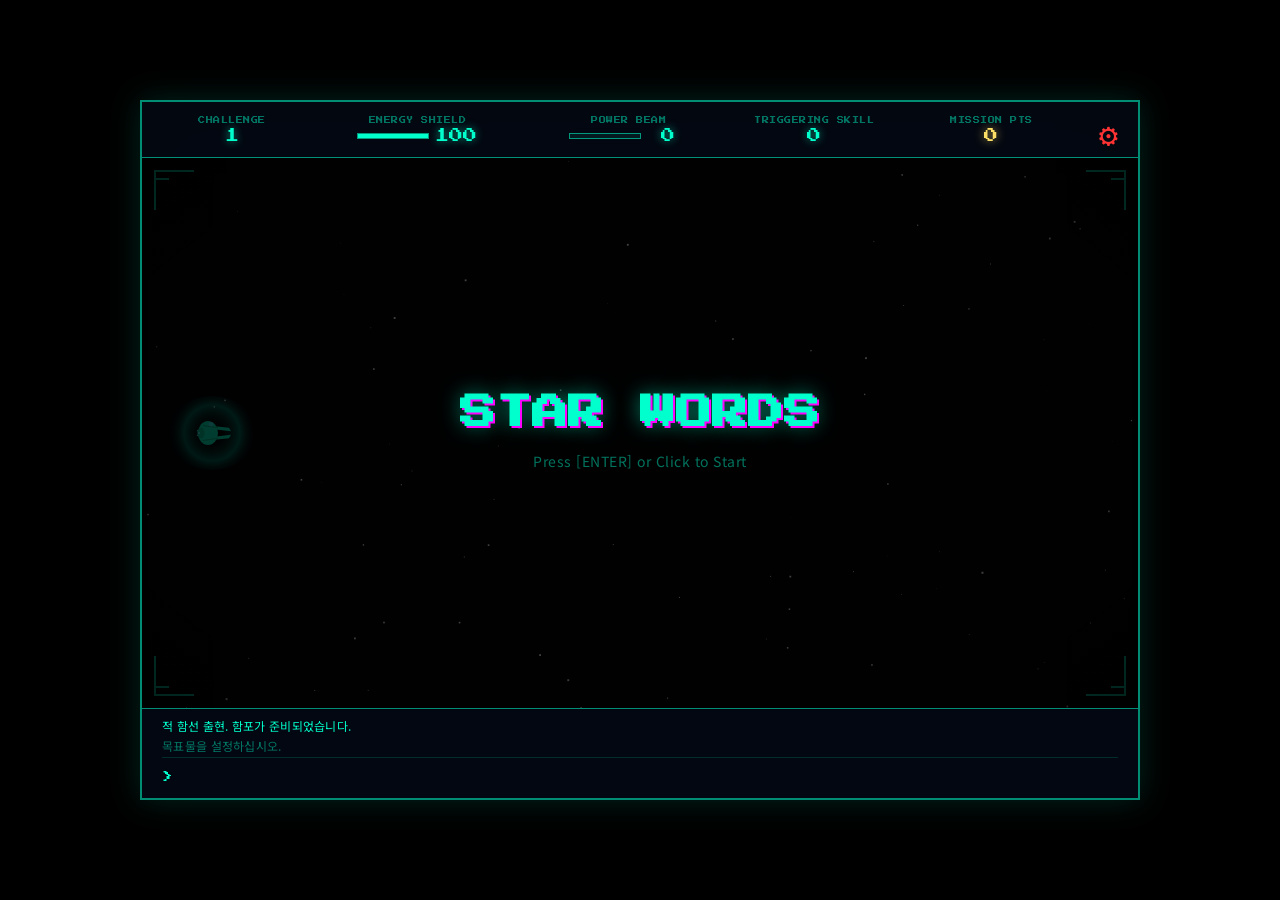
==== index.html @ e24c64df "feat: Final Battle·Breakthrough·Mission Failed로 최종 스테이지 흐름 정리 15스테이지는 Final로 표시하고 클리어 시 Challenge Cl" ====
<!DOCTYPE html>
<html lang="ko">
<head>
    <meta charset="UTF-8">
    <meta name="viewport" content="width=device-width, initial-scale=1.0">
    <title>STAR WORDS: Space Typing Game</title>
    <link rel="stylesheet" href="style.css">
    <link href="https://fonts.googleapis.com/css2?family=Press+Start+2P&family=Noto+Sans+KR:wght@400;700&display=swap" rel="stylesheet">
</head>
<body>
    <div id="game-container">
        <header id="hud">
            <div class="hud-readout">
                <span class="hud-label">CHALLENGE</span>
                <span id="challenge-level" class="hud-value hud-value-slot slot-2">1</span>
            </div>
            <div class="hud-readout">
                <span class="hud-label">ENERGY SHIELD</span>
                <div class="gauge-group">
                    <div class="gauge-container energy-shield-gauge">
                        <div id="energy-shield-gauge" style="width: 100%;"></div>
                    </div>
                    <span id="energy-shield-value" class="hud-value hud-value-slot slot-3">100</span>
                </div>
            </div>
            <div class="hud-readout">
                <span class="hud-label">POWER BEAM</span>
                <div class="gauge-group">
                    <div class="gauge-container beam-gauge">
                        <div id="beam-gauge" style="width: 0%;"></div>
                    </div>
                    <span id="beam-value" class="hud-value hud-value-slot slot-3">0</span>
                </div>
            </div>
            <div class="hud-readout">
                <span class="hud-label">TRIGGERING SKILL</span>
                <span id="triggering-skill" class="hud-value hud-value-slot slot-4">0</span>
            </div>
            <div class="hud-readout mission-points-readout">
                <span class="hud-label">MISSION PTS</span>
                <span id="mission-points" class="hud-value hud-value-slot slot-6">0</span>
            </div>
            <div class="settings-icon" id="btn-settings">⚙</div>
        </header>
        
        <main id="game-area">
            <canvas id="game-canvas"></canvas>
            <div id="cockpit-frame">
                <div class="cockpit-corner cockpit-corner-tl"></div>
                <div class="cockpit-corner cockpit-corner-tr"></div>
                <div class="cockpit-corner cockpit-corner-bl"></div>
                <div class="cockpit-corner cockpit-corner-br"></div>
                <div class="cockpit-vignette"></div>
            </div>
            <div id="start-overlay" class="overlay">
                <h1>STAR WORDS</h1>
                <p>Press [ENTER] or Click to Start</p>
            </div>
            <div id="pause-overlay" class="overlay hidden">
                <h1>PAUSED</h1>
                <p>Press [ENTER] or click Resume</p>
                <button id="btn-resume">Resume</button>
            </div>
            <div id="center-banner" class="center-banner hidden"></div>
        </main>
        
        <footer id="console">
            <div id="console-msg-1">적 함선 출현. 함포가 준비되었습니다.</div>
            <div id="console-msg-2">
                <span id="console-msg-2-text">목표물을 설정하십시오.</span>
                <span id="beam-code-label" class="beam-code-label hidden">POWER BEAM CODE :</span>
                <span id="beam-code-text" class="beam-code-text hidden"></span>
            </div>
            <div class="input-container">
                <span class="prompt-arrow">&gt;</span>
                <input type="text" id="type-input" autocomplete="off" spellcheck="false">
            </div>
        </footer>
    </div>

    <!-- Modals -->
    <div id="modal-challenge-clear" class="modal hidden">
        <h2>Challenge Clear</h2>
        <p>Ships Destroyed: <span id="clear-ships">0</span> x 100</p>
        <p>Power Beam Fired: <span id="clear-beams">0</span> x 1000</p>
        <p>Mission Points: <span id="clear-mission-points">0</span></p>
        <button id="btn-next-challenge">Next Challenge</button>
        <p class="modal-hint">Press [ENTER] or click button to continue</p>
    </div>

    <div id="modal-game-over" class="modal hidden">
        <h2 id="end-screen-title">Mission Failed.</h2>
        <div class="game-over-scores">
            <div class="score-row">
                <span class="score-label">Mission Points</span>
                <span class="score-value" id="result-mission-points">0</span>
            </div>
            <div class="score-row">
                <span class="score-label">Skill Bonus</span>
                <span class="score-value"><span id="result-skill">0</span> x <span id="result-challenge-level">1</span></span>
            </div>
            <div class="score-highlights">
                <div class="score-box">
                    <span class="score-label">Final Score</span>
                    <span class="score-value" id="final-mission-points">0</span>
                </div>
                <div class="score-box">
                    <span class="score-label">Keys/Min</span>
                    <span class="score-value" id="result-kpm">0</span>
                </div>
            </div>
        </div>
        <div class="game-over-ranking">
            <h3>TOP 10</h3>
            <ul id="scoreboard-list"></ul>
        </div>
        <button id="btn-restart">Restart</button>
        <p class="modal-hint">Press [ENTER] or click button to continue</p>
    </div>

    <div id="modal-settings" class="modal hidden">
        <button id="btn-close-settings" class="modal-close" type="button" aria-label="Close">⊗</button>
        <div class="modal-settings-header">
            <h2>Ready for Battle</h2>
        </div>
        <div class="modal-settings-fields">
            <label>
                Callsign:
                <input type="text" id="setting-name" value="Player">
            </label>
            <label>
                Comms Language:
                <select id="setting-lang">
                    <option value="ko">한글</option>
                    <option value="en">English</option>
                </select>
            </label>
            <label id="grade-field">
                Grade:
                <select id="setting-grade">
                    <option value="1">1</option>
                    <option value="2">2</option>
                    <option value="3">3</option>
                    <option value="4">4</option>
                    <option value="5">5</option>
                    <option value="6">6</option>
                </select>
            </label>
        </div>
        <div class="modal-settings-footer">
            <div class="modal-settings-actions">
                <button id="btn-save-settings" type="button">Deploy</button>
                <p class="modal-hint">[ENTER] Deploy · [ESC] Close</p>
            </div>
        </div>
    </div>

    <script src="data/ko.js"></script>
    <script src="data/en.js"></script>
    <script src="script.js"></script>
</body>
</html>
---- style.css ----
:root {
    --bg-color: #030308;
    --hud-bg: rgba(4, 8, 18, 0.92);
    --console-bg: rgba(4, 8, 18, 0.95);
    --frame-color: rgba(0, 255, 204, 0.55);
    --frame-bright: #00ffcc;
    --text-primary: #00ffcc;
    --text-dim: rgba(0, 255, 204, 0.45);
    --text-alert: #ff3366;
    --text-mission-points: #ffe066;
    --beam-blue: #0032ff;
    --beam-cyan: #00ffff;
    --beam-core: #e6ffff;
    --font-pixel: 'Press Start 2P', monospace;
    --font-kr: 'Noto Sans KR', sans-serif;
}

* {
    box-sizing: border-box;
    margin: 0;
    padding: 0;
}

body {
    background-color: #000;
    color: var(--text-primary);
    font-family: var(--font-kr);
    display: flex;
    justify-content: center;
    align-items: center;
    height: 100vh;
    overflow: hidden;
}

#game-container {
    width: 1000px;
    height: 700px;
    background-color: var(--bg-color);
    border: 2px solid var(--frame-color);
    display: flex;
    flex-direction: column;
    position: relative;
    box-shadow:
        0 0 30px rgba(0, 255, 204, 0.15),
        inset 0 0 60px rgba(0, 0, 0, 0.8);
}

/* ── HUD ── */
#hud {
    height: 56px;
    background: var(--hud-bg);
    border-bottom: 1px solid var(--frame-color);
    display: grid;
    grid-template-columns: 1fr 1.35fr 1.35fr 1fr 1.25fr auto;
    align-items: center;
    padding: 0 14px;
    gap: 6px;
}

.hud-readout {
    display: flex;
    flex-direction: column;
    align-items: center;
    justify-content: center;
    gap: 4px;
    min-width: 0;
}

.hud-label {
    font-family: var(--font-pixel);
    font-size: 7px;
    color: var(--text-dim);
    letter-spacing: 0.5px;
    text-align: center;
    white-space: nowrap;
    line-height: 1.3;
}

.hud-value {
    font-family: var(--font-pixel);
    font-size: 14px;
    color: var(--text-primary);
    text-shadow: 0 0 8px rgba(0, 255, 204, 0.6);
    line-height: 1;
    font-variant-numeric: tabular-nums;
}

.hud-value-slot {
    display: inline-block;
    text-align: center;
    flex-shrink: 0;
}

/* 고정 슬롯: 숫자 자릿수 변화에도 레이아웃 유지 */
.slot-2 { width: 56px; }  /* CHALLENGE 1~14 / Final */
.slot-3 { width: 42px; }  /* 0~100 퍼센트 계기 */
.slot-4 { width: 56px; }  /* TRIGGERING SKILL ~999 */
.slot-6 { width: 84px; }  /* MISSION PTS ~999999 */

.mission-points-readout .hud-value {
    color: var(--text-mission-points);
    font-size: 14px;
    text-shadow: 0 0 10px rgba(255, 224, 102, 0.7);
}

.gauge-group {
    display: flex;
    align-items: center;
    justify-content: center;
    gap: 6px;
}

.gauge-container {
    width: 72px;
    height: 6px;
    flex-shrink: 0;
    background: rgba(0, 255, 204, 0.08);
    border: 1px solid var(--frame-color);
    position: relative;
    overflow: hidden;
}

.gauge-container div {
    height: 100%;
    transition: width 0.3s ease, background-color 0.3s ease;
}

.energy-shield-gauge div {
    background: #00ffcc;
}

.beam-gauge div {
    background: #4dd9ff;
}

@keyframes beamGlow {
    0% { box-shadow: 0 0 4px #4dd9ff; background-color: #4dd9ff; }
    50% { box-shadow: 0 0 12px #ffffff, 0 0 6px #4dd9ff inset; background-color: #ccffff; }
    100% { box-shadow: 0 0 4px #4dd9ff; background-color: #4dd9ff; }
}

.beam-ready {
    animation: beamGlow 0.8s infinite alternate;
}

.settings-icon {
    font-size: 32px;
    color: #ff3333;
    cursor: pointer;
    padding: 4px 6px;
    transition: color 0.2s, text-shadow 0.2s;
    font-family: var(--font-pixel);
    display: flex;
    align-items: center;
    justify-content: center;
    align-self: center;
    line-height: 1;
}

.settings-icon:hover {
    color: #ff6666;
    text-shadow: 0 0 8px rgba(255, 51, 51, 0.6);
}

/* ── Game Area & Cockpit Frame ── */
#game-area {
    flex-grow: 1;
    position: relative;
    overflow: hidden;
}

canvas {
    display: block;
    width: 100%;
    height: 100%;
}

#cockpit-frame {
    position: absolute;
    inset: 0;
    pointer-events: none;
    z-index: 2;
}

.cockpit-corner {
    position: absolute;
    width: 40px;
    height: 40px;
}

.cockpit-corner-tl {
    top: 12px;
    left: 12px;
    border-top: 2px solid var(--frame-bright);
    border-left: 2px solid var(--frame-bright);
}

.cockpit-corner-tr {
    top: 12px;
    right: 12px;
    border-top: 2px solid var(--frame-bright);
    border-right: 2px solid var(--frame-bright);
}

.cockpit-corner-bl {
    bottom: 12px;
    left: 12px;
    border-bottom: 2px solid var(--frame-bright);
    border-left: 2px solid var(--frame-bright);
}

.cockpit-corner-br {
    bottom: 12px;
    right: 12px;
    border-bottom: 2px solid var(--frame-bright);
    border-right: 2px solid var(--frame-bright);
}

.cockpit-corner-tl::after,
.cockpit-corner-tr::after,
.cockpit-corner-bl::after,
.cockpit-corner-br::after {
    content: '';
    position: absolute;
    background: var(--frame-bright);
}

.cockpit-corner-tl::after {
    top: 6px;
    left: -1px;
    width: 14px;
    height: 2px;
}

.cockpit-corner-tr::after {
    top: 6px;
    right: -1px;
    width: 14px;
    height: 2px;
}

.cockpit-corner-bl::after {
    bottom: 6px;
    left: -1px;
    width: 14px;
    height: 2px;
}

.cockpit-corner-br::after {
    bottom: 6px;
    right: -1px;
    width: 14px;
    height: 2px;
}

.cockpit-vignette {
    position: absolute;
    inset: 0;
    background: radial-gradient(
        ellipse at center,
        transparent 55%,
        rgba(0, 0, 0, 0.45) 100%
    );
}

/* ── Overlay ── */
.overlay {
    position: absolute;
    top: 0; left: 0; right: 0; bottom: 0;
    background: rgba(0, 0, 0, 0.75);
    display: flex;
    flex-direction: column;
    justify-content: center;
    align-items: center;
    font-family: var(--font-kr);
    z-index: 3;
}

.overlay h1 {
    font-size: 36px;
    margin-bottom: 20px;
    color: var(--text-primary);
    text-shadow: 2px 2px 0px #ff00ff, 0 0 20px rgba(0, 255, 204, 0.5);
    font-family: var(--font-pixel);
}

.overlay p {
    color: var(--text-dim);
    font-size: 14px;
    letter-spacing: 0.5px;
}

.overlay button {
    margin-top: 20px;
    padding: 10px 24px;
    background: transparent;
    border: 1px solid var(--frame-bright);
    color: var(--text-primary);
    font-family: var(--font-pixel);
    font-size: 10px;
    cursor: pointer;
    transition: background 0.2s, color 0.2s;
}

.overlay button:hover {
    background: var(--frame-bright);
    color: #000;
}

/* ── Center Banner (countdown & challenge intro) ── */
.center-banner {
    position: absolute;
    top: 50%;
    left: 50%;
    transform: translate(-50%, -50%);
    z-index: 4;
    pointer-events: none;
    font-family: var(--font-pixel);
    text-align: center;
    color: var(--text-primary);
    white-space: nowrap;
}

.center-banner.countdown {
    font-size: 120px;
    text-shadow:
        3px 3px 0 #ff00ff,
        0 0 24px rgba(0, 255, 204, 0.8);
    animation: countdownPop 1s ease-out forwards;
}

.center-banner.challenge {
    font-size: 46px;
    text-shadow:
        2px 2px 0 #ff00ff,
        0 0 24px rgba(0, 255, 204, 0.6);
    animation: challengeReveal 0.6s ease-out forwards;
}

@keyframes countdownPop {
    0% { opacity: 0; transform: translate(-50%, -50%) scale(2.2); }
    25% { opacity: 1; transform: translate(-50%, -50%) scale(1); }
    100% { opacity: 0.85; transform: translate(-50%, -50%) scale(1); }
}

@keyframes challengeReveal {
    0% { opacity: 0; transform: translate(-50%, -50%) scale(0.6); letter-spacing: 24px; }
    60% { opacity: 1; }
    100% { opacity: 1; transform: translate(-50%, -50%) scale(1); letter-spacing: 2px; }
}

/* ── Console ── */
#console {
    height: 90px;
    background: var(--console-bg);
    border-top: 1px solid var(--frame-color);
    padding: 8px 20px;
    display: flex;
    flex-direction: column;
    justify-content: space-between;
    font-size: 13px;
    color: var(--text-dim);
}

#console-msg-1,
#console-msg-2 {
    font-size: 12px;
    letter-spacing: 0.3px;
}

#console-msg-1 {
    color: var(--text-primary);
}

#console-msg-1.attack-missed {
    color: #ff9900;
    font-weight: bold;
    text-shadow: 0 0 8px rgba(255, 153, 0, 0.7);
}

#console-msg-1.missile-warning-active {
    color: #ff2244;
    font-weight: bold;
    text-shadow:
        0 0 6px #ff0033,
        0 0 14px #ff2244,
        0 0 24px rgba(255, 34, 68, 0.8);
    animation: missileWarningPulse 0.8s ease-in-out infinite alternate;
}

@keyframes missileWarningPulse {
    0% {
        color: #ff3355;
        text-shadow:
            0 0 6px #ff0033,
            0 0 12px #ff2244;
    }
    100% {
        color: #ff6677;
        text-shadow:
            0 0 10px #ff1133,
            0 0 20px #ff4466,
            0 0 32px rgba(255, 50, 80, 0.9);
    }
}

#console-msg-2.beam-code-active {
    display: flex;
    align-items: baseline;
    gap: 8px;
    flex-wrap: wrap;
}

.beam-code-label {
    font-size: 11px;
    color: var(--text-dim);
    letter-spacing: 0.5px;
}

.beam-code-text {
    font-size: 20px;
    font-weight: bold;
    color: var(--beam-cyan);
    text-shadow:
        0 0 6px var(--beam-blue),
        0 0 14px var(--beam-cyan),
        0 0 24px rgba(0, 255, 255, 0.5);
    animation: beamCodePulse 1.2s ease-in-out infinite alternate;
}

@keyframes beamCodePulse {
    0% {
        color: var(--beam-cyan);
        text-shadow:
            0 0 6px var(--beam-blue),
            0 0 12px var(--beam-cyan);
    }
    100% {
        color: var(--beam-core);
        text-shadow:
            0 0 8px var(--beam-blue),
            0 0 20px var(--beam-cyan),
            0 0 30px rgba(230, 255, 255, 0.6);
    }
}

.input-container {
    display: flex;
    align-items: center;
    border-top: 1px solid rgba(0, 255, 204, 0.15);
    padding-top: 6px;
}

.prompt-arrow {
    margin-right: 10px;
    font-family: var(--font-pixel);
    font-size: 12px;
    color: var(--frame-bright);
}

#type-input {
    background: transparent;
    border: none;
    color: #fff;
    font-size: 18px;
    font-family: var(--font-kr);
    outline: none;
    flex-grow: 1;
    caret-color: var(--frame-bright);
}

#type-input:disabled {
    opacity: 0.4;
    cursor: default;
    caret-color: transparent;
}

/* ── Modals ── */
.modal {
    position: absolute;
    top: 50%;
    left: 50%;
    transform: translate(-50%, -50%);
    background: rgba(4, 8, 18, 0.97);
    border: 1px solid var(--frame-color);
    padding: 30px 40px;
    text-align: center;
    z-index: 10;
    box-shadow: 0 0 30px rgba(0, 255, 204, 0.2);
    min-width: 320px;
}

.modal-close {
    position: absolute;
    top: 12px;
    right: 12px;
    box-sizing: border-box;
    width: 32px;
    height: 32px;
    min-width: 32px;
    min-height: 32px;
    padding: 0;
    margin: 0;
    background: transparent;
    border: none;
    border-radius: 0;
    color: var(--text-dim);
    font-family: "Segoe UI Symbol", "Apple Symbols", system-ui, sans-serif;
    font-size: 26px;
    font-weight: 400;
    line-height: 1;
    letter-spacing: 0;
    display: inline-flex;
    align-items: center;
    justify-content: center;
    flex-shrink: 0;
    cursor: pointer;
    transition: color 0.2s, text-shadow 0.2s, transform 0.15s;
}

.modal .modal-close:hover {
    background: transparent;
    color: #ff6666;
    text-shadow: 0 0 10px rgba(255, 51, 51, 0.6);
    transform: scale(1.08);
}

#modal-settings {
    --settings-block-gap: 20px;
    --settings-title-gap: 12px;
    --settings-field-gap: 16px;
    --settings-hint-gap: 12px;
    display: flex;
    flex-direction: column;
    align-items: stretch;
}

#modal-settings .modal-settings-header {
    position: relative;
    padding-bottom: var(--settings-title-gap);
    margin-bottom: var(--settings-block-gap);
}

#modal-settings .modal-settings-header::after {
    content: '';
    position: absolute;
    left: 0;
    right: 0;
    bottom: 0;
    height: 1px;
    background: var(--frame-bright);
}

#modal-settings h2 {
    margin: 0;
    line-height: 1;
    text-align: center;
}

#modal-settings .modal-settings-fields {
    display: flex;
    flex-direction: column;
    gap: var(--settings-field-gap);
    width: 100%;
    margin-bottom: var(--settings-block-gap);
}

#modal-settings .modal-settings-footer {
    width: 100%;
}

#modal-settings .modal-settings-actions {
    display: flex;
    flex-direction: column;
    align-items: center;
    gap: var(--settings-hint-gap);
    width: 100%;
}

#modal-settings .modal-settings-actions button {
    margin-top: 0;
}

#modal-settings .modal-settings-actions .modal-hint {
    margin: 0 !important;
}

.modal h2 {
    font-family: var(--font-pixel);
    font-size: 16px;
    margin-bottom: 20px;
    color: var(--text-primary);
    text-shadow: 0 0 10px rgba(0, 255, 204, 0.5);
}

.modal h3 {
    font-family: var(--font-pixel);
    font-size: 10px;
    color: var(--text-dim);
    margin-top: 16px;
}

.modal p {
    font-size: 14px;
    color: var(--text-dim);
    margin: 6px 0;
}

.modal p span {
    font-family: var(--font-pixel);
    color: var(--text-mission-points);
    font-size: 12px;
}

#modal-game-over {
    min-width: 380px;
    padding: 28px 36px 24px;
}

#modal-game-over h2 {
    margin-bottom: 22px;
}

.game-over-scores {
    display: flex;
    flex-direction: column;
    gap: 8px;
    text-align: left;
}

.game-over-scores .score-row {
    display: flex;
    align-items: baseline;
    justify-content: space-between;
    gap: 16px;
    padding: 4px 2px;
}

.game-over-scores .score-label {
    font-size: 13px;
    color: var(--text-dim);
    flex-shrink: 0;
}

.game-over-scores .score-value {
    font-family: var(--font-pixel);
    font-size: 12px;
    color: var(--text-mission-points);
    text-align: right;
    word-break: break-all;
}

.game-over-scores .score-highlights {
    display: flex;
    flex-direction: column;
    gap: 10px;
    margin-top: 10px;
}

.game-over-scores .score-box {
    display: flex;
    align-items: center;
    justify-content: space-between;
    gap: 16px;
    padding: 12px 14px;
    border: 1px solid var(--frame-color);
    background: rgba(0, 255, 204, 0.06);
    box-shadow: inset 0 0 18px rgba(0, 255, 204, 0.08);
}

.game-over-scores .score-box .score-label {
    font-family: var(--font-pixel);
    font-size: 10px;
    letter-spacing: 0.5px;
    color: var(--text-primary);
}

.game-over-scores .score-box .score-value {
    font-size: 16px;
    color: var(--frame-bright);
    text-shadow:
        0 0 8px rgba(0, 255, 204, 0.7),
        0 0 18px rgba(0, 255, 204, 0.35);
}

.game-over-ranking {
    margin-top: 20px;
    text-align: left;
}

.game-over-ranking h3 {
    margin-top: 0;
    margin-bottom: 10px;
    text-align: center;
}

#scoreboard-list {
    list-style: none;
    max-height: 180px;
    overflow-y: auto;
    border-top: 1px solid rgba(0, 255, 204, 0.2);
    border-bottom: 1px solid rgba(0, 255, 204, 0.2);
    padding: 4px 0;
}

#scoreboard-list li {
    display: flex;
    justify-content: space-between;
    align-items: baseline;
    gap: 12px;
    padding: 5px 4px;
    font-size: 12px;
    color: var(--text-dim);
}

#scoreboard-list .rank-name {
    text-align: left;
    overflow: hidden;
    text-overflow: ellipsis;
    white-space: nowrap;
}

#scoreboard-list .rank-score {
    font-family: var(--font-pixel);
    font-size: 10px;
    color: var(--text-mission-points);
    flex-shrink: 0;
}

#modal-game-over #btn-restart {
    margin-top: 18px;
}

.modal-hint {
    margin-top: 12px !important;
    font-size: 11px !important;
    color: var(--text-dim);
    opacity: 0.8;
}

.modal label {
    font-size: 13px;
    color: var(--text-dim);
}

.modal input,
.modal select {
    background: rgba(0, 255, 204, 0.05);
    border: 1px solid var(--frame-color);
    color: var(--text-primary);
    padding: 6px 10px;
    font-family: var(--font-kr);
    margin-left: 8px;
}

.modal button:not(.modal-close) {
    margin-top: 20px;
    padding: 10px 24px;
    background: transparent;
    border: 1px solid var(--frame-bright);
    color: var(--text-primary);
    font-family: var(--font-pixel);
    font-size: 10px;
    cursor: pointer;
    transition: background 0.2s, color 0.2s;
}

.modal button:not(.modal-close):hover {
    background: var(--frame-bright);
    color: #000;
}

.hidden {
    display: none !important;
}

ul {
    list-style: none;
    margin-top: 10px;
    text-align: left;
}

li {
    margin: 5px 0;
    font-size: 12px;
    color: var(--text-dim);
    font-family: var(--font-pixel);
    font-size: 9px;
}

li.current-score {
    color: var(--beam-cyan);
}

li.current-score .rank-name,
li.current-score .rank-score {
    color: var(--beam-cyan);
    text-shadow:
        0 0 6px var(--beam-blue),
        0 0 14px var(--beam-cyan),
        0 0 24px rgba(0, 255, 255, 0.5);
    animation: beamCodePulse 1.2s ease-in-out infinite alternate;
}
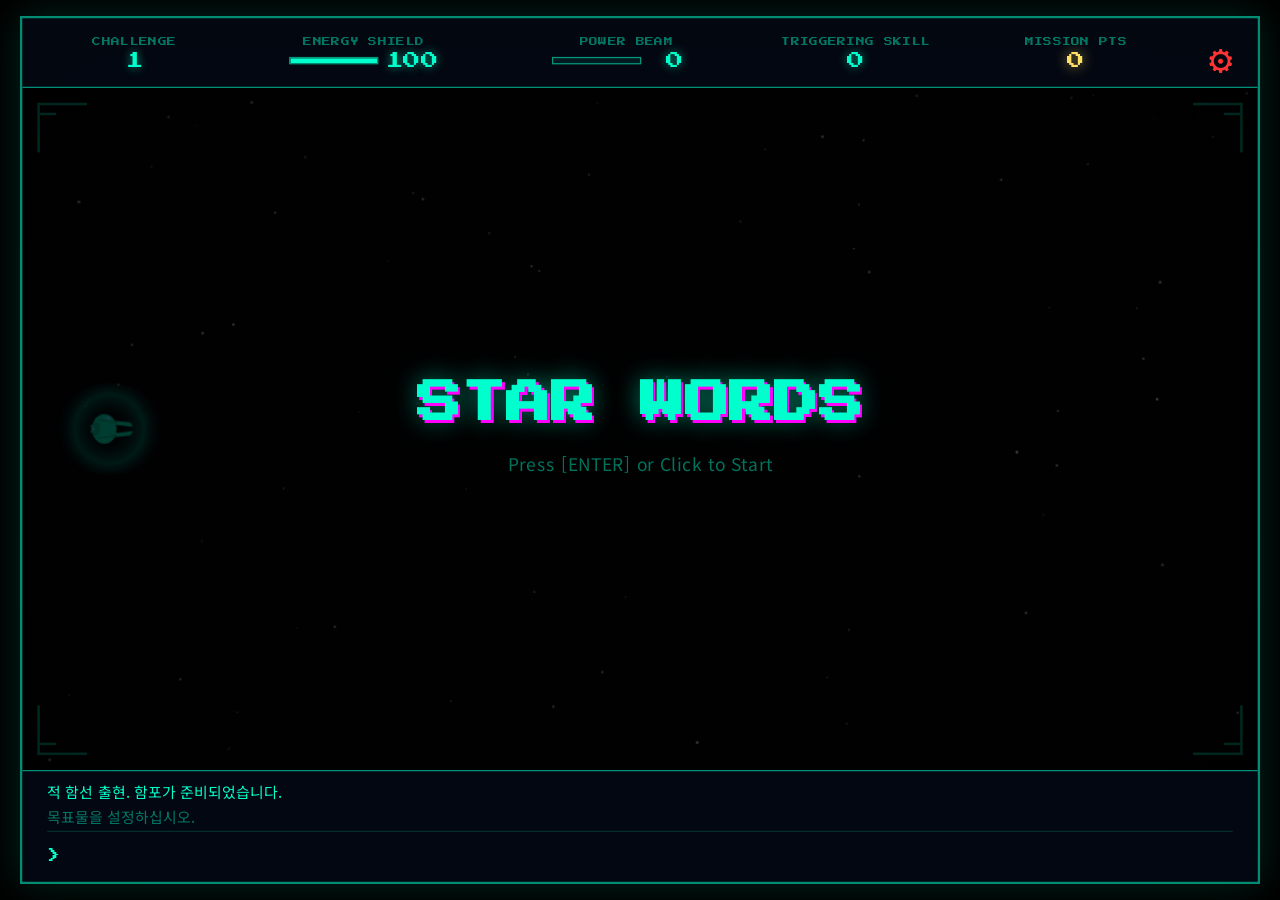
==== commit 3ea3b3c6: "feat: 1000×700 비율 유지 letterbox로 반응형 대응 뷰포트에 균등 스케일해 작은 모니터·울트라와이드에서도 레이아웃과 난이도를 유지하고, 입력란 글자 크기를 키운다" ====
--- a/index.html
+++ b/index.html
@@ -8,6 +8,7 @@
     <link href="https://fonts.googleapis.com/css2?family=Press+Start+2P&family=Noto+Sans+KR:wght@400;700&display=swap" rel="stylesheet">
 </head>
 <body>
+    <div id="viewport">
     <div id="game-container">
         <header id="hud">
             <div class="hud-readout">
@@ -76,7 +77,6 @@
                 <input type="text" id="type-input" autocomplete="off" spellcheck="false">
             </div>
         </footer>
-    </div>
 
     <!-- Modals -->
     <div id="modal-challenge-clear" class="modal hidden">
@@ -154,6 +154,8 @@
             </div>
         </div>
     </div>
+    </div><!-- /#game-container -->
+    </div><!-- /#viewport -->
 
     <script src="data/ko.js"></script>
     <script src="data/en.js"></script>
--- a/style.css
+++ b/style.css
@@ -25,21 +25,34 @@
     background-color: #000;
     color: var(--text-primary);
     font-family: var(--font-kr);
+    margin: 0;
+    width: 100vw;
+    height: 100vh;
+    height: 100dvh;
+    overflow: hidden;
+}
+
+#viewport {
+    width: 100vw;
+    height: 100vh;
+    height: 100dvh;
     display: flex;
     justify-content: center;
     align-items: center;
-    height: 100vh;
     overflow: hidden;
+    background-color: #000;
 }
 
 #game-container {
     width: 1000px;
     height: 700px;
+    flex-shrink: 0;
     background-color: var(--bg-color);
     border: 2px solid var(--frame-color);
     display: flex;
     flex-direction: column;
     position: relative;
+    transform-origin: center center;
     box-shadow:
         0 0 30px rgba(0, 255, 204, 0.15),
         inset 0 0 60px rgba(0, 0, 0, 0.8);
@@ -462,7 +475,10 @@
     background: transparent;
     border: none;
     color: #fff;
-    font-size: 18px;
+    font-size: 22px;
+    line-height: 26px;
+    height: 26px;
+    padding: 0;
     font-family: var(--font-kr);
     outline: none;
     flex-grow: 1;
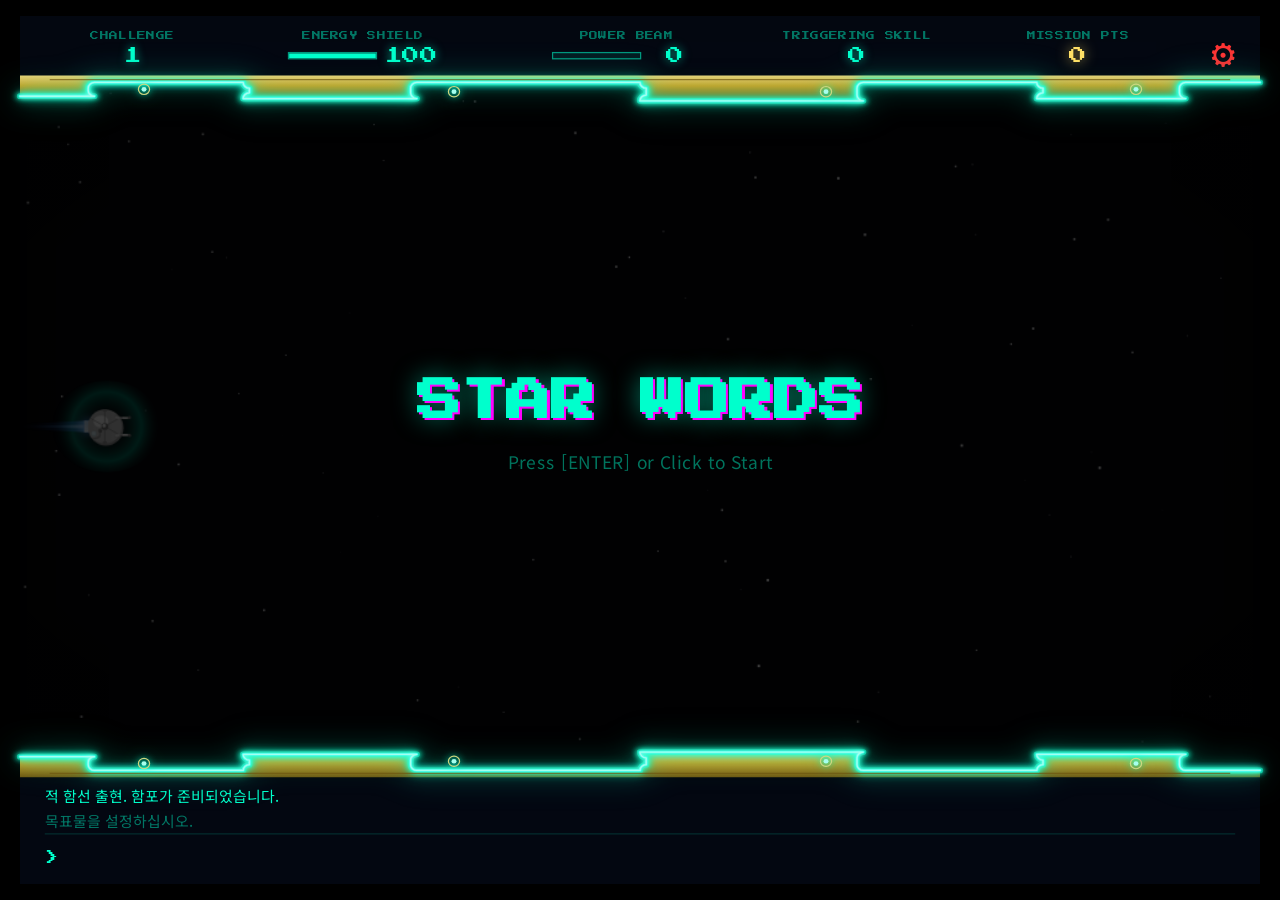
==== commit 986c68dc: "feat: 프로토스풍 조종석 프레임과 함선·팰콘 비주얼을 다듬음 금색+시안 상하 레일·쉴드 연동 네온, 적 함선 입체 실루엣, 스타디스트로이어 폭발, 팰콘 만디블/좌측 조종석·파란" ====
--- a/index.html
+++ b/index.html
@@ -42,15 +42,80 @@
                 <span id="mission-points" class="hud-value hud-value-slot slot-6">0</span>
             </div>
             <div class="settings-icon" id="btn-settings">⚙</div>
+            <div class="proto-rail proto-rail-hud" aria-hidden="true">
+                <svg viewBox="0 0 1000 28" preserveAspectRatio="none" xmlns="http://www.w3.org/2000/svg">
+                    <defs>
+                        <linearGradient id="protoGoldGradHud" x1="0" y1="0" x2="0" y2="1">
+                            <stop offset="0%" stop-color="#e8d278"/>
+                            <stop offset="40%" stop-color="#c9a227"/>
+                            <stop offset="100%" stop-color="#6e5610"/>
+                        </linearGradient>
+                        <filter id="neonGlowHud" x="-10%" y="-100%" width="120%" height="300%">
+                            <feGaussianBlur in="SourceGraphic" stdDeviation="2.4" result="blur"/>
+                            <feMerge>
+                                <feMergeNode in="blur"/>
+                                <feMergeNode in="blur"/>
+                                <feMergeNode in="SourceGraphic"/>
+                            </feMerge>
+                        </filter>
+                    </defs>
+                    <!-- straight steps + arc corners; edge faces playfield -->
+                    <path class="rail-body" fill="url(#protoGoldGradHud)"
+                        d="M0,0 H1000 V6
+                           H940 A5,5 0 0 0 935,11 V15 A5,5 0 0 0 940,20
+                           H820 A5,5 0 0 1 825,15 V11 A5,5 0 0 1 820,6
+                           H680 A5,5 0 0 0 675,11 V17 A5,5 0 0 0 680,22
+                           H500 A5,5 0 0 1 505,17 V11 A5,5 0 0 1 500,6
+                           H320 A5,5 0 0 0 315,11 V15 A5,5 0 0 0 320,20
+                           H180 A5,5 0 0 1 185,15 V11 A5,5 0 0 1 180,6
+                           H60 A5,5 0 0 0 55,11 V13 A5,5 0 0 0 60,18
+                           H0 V0 Z"/>
+                    <path class="rail-neon-bloom" filter="url(#neonGlowHud)"
+                        d="M1000,6
+                           H940 A5,5 0 0 0 935,11 V15 A5,5 0 0 0 940,20
+                           H820 A5,5 0 0 1 825,15 V11 A5,5 0 0 1 820,6
+                           H680 A5,5 0 0 0 675,11 V17 A5,5 0 0 0 680,22
+                           H500 A5,5 0 0 1 505,17 V11 A5,5 0 0 1 500,6
+                           H320 A5,5 0 0 0 315,11 V15 A5,5 0 0 0 320,20
+                           H180 A5,5 0 0 1 185,15 V11 A5,5 0 0 1 180,6
+                           H60 A5,5 0 0 0 55,11 V13 A5,5 0 0 0 60,18
+                           H0"/>
+                    <path class="rail-neon-mid"
+                        d="M1000,6
+                           H940 A5,5 0 0 0 935,11 V15 A5,5 0 0 0 940,20
+                           H820 A5,5 0 0 1 825,15 V11 A5,5 0 0 1 820,6
+                           H680 A5,5 0 0 0 675,11 V17 A5,5 0 0 0 680,22
+                           H500 A5,5 0 0 1 505,17 V11 A5,5 0 0 1 500,6
+                           H320 A5,5 0 0 0 315,11 V15 A5,5 0 0 0 320,20
+                           H180 A5,5 0 0 1 185,15 V11 A5,5 0 0 1 180,6
+                           H60 A5,5 0 0 0 55,11 V13 A5,5 0 0 0 60,18
+                           H0"/>
+                    <path class="rail-neon-core"
+                        d="M1000,6
+                           H940 A5,5 0 0 0 935,11 V15 A5,5 0 0 0 940,20
+                           H820 A5,5 0 0 1 825,15 V11 A5,5 0 0 1 820,6
+                           H680 A5,5 0 0 0 675,11 V17 A5,5 0 0 0 680,22
+                           H500 A5,5 0 0 1 505,17 V11 A5,5 0 0 1 500,6
+                           H320 A5,5 0 0 0 315,11 V15 A5,5 0 0 0 320,20
+                           H180 A5,5 0 0 1 185,15 V11 A5,5 0 0 1 180,6
+                           H60 A5,5 0 0 0 55,11 V13 A5,5 0 0 0 60,18
+                           H0"/>
+                    <path class="rail-groove" d="M24,3.5 H976"/>
+                    <circle class="rail-node-ring" cx="100" cy="12" r="4.5"/>
+                    <circle class="rail-node" cx="100" cy="12" r="2"/>
+                    <circle class="rail-node-ring" cx="350" cy="14" r="4.5"/>
+                    <circle class="rail-node" cx="350" cy="14" r="2"/>
+                    <circle class="rail-node-ring" cx="650" cy="14" r="4.5"/>
+                    <circle class="rail-node" cx="650" cy="14" r="2"/>
+                    <circle class="rail-node-ring" cx="900" cy="12" r="4.5"/>
+                    <circle class="rail-node" cx="900" cy="12" r="2"/>
+                </svg>
+            </div>
         </header>
         
         <main id="game-area">
             <canvas id="game-canvas"></canvas>
             <div id="cockpit-frame">
-                <div class="cockpit-corner cockpit-corner-tl"></div>
-                <div class="cockpit-corner cockpit-corner-tr"></div>
-                <div class="cockpit-corner cockpit-corner-bl"></div>
-                <div class="cockpit-corner cockpit-corner-br"></div>
                 <div class="cockpit-vignette"></div>
             </div>
             <div id="start-overlay" class="overlay">
@@ -66,6 +131,76 @@
         </main>
         
         <footer id="console">
+            <div class="proto-rail proto-rail-console" aria-hidden="true">
+                <svg viewBox="0 0 1000 28" preserveAspectRatio="none" xmlns="http://www.w3.org/2000/svg">
+                    <defs>
+                        <linearGradient id="protoGoldGradConsole" x1="0" y1="1" x2="0" y2="0">
+                            <stop offset="0%" stop-color="#e8d278"/>
+                            <stop offset="40%" stop-color="#c9a227"/>
+                            <stop offset="100%" stop-color="#6e5610"/>
+                        </linearGradient>
+                        <filter id="neonGlowConsole" x="-10%" y="-100%" width="120%" height="300%">
+                            <feGaussianBlur in="SourceGraphic" stdDeviation="2.4" result="blur"/>
+                            <feMerge>
+                                <feMergeNode in="blur"/>
+                                <feMergeNode in="blur"/>
+                                <feMergeNode in="SourceGraphic"/>
+                            </feMerge>
+                        </filter>
+                    </defs>
+                    <g transform="translate(0,28) scale(1,-1)">
+                        <path class="rail-body" fill="url(#protoGoldGradConsole)"
+                            d="M0,0 H1000 V6
+                               H940 A5,5 0 0 0 935,11 V15 A5,5 0 0 0 940,20
+                               H820 A5,5 0 0 1 825,15 V11 A5,5 0 0 1 820,6
+                               H680 A5,5 0 0 0 675,11 V17 A5,5 0 0 0 680,22
+                               H500 A5,5 0 0 1 505,17 V11 A5,5 0 0 1 500,6
+                               H320 A5,5 0 0 0 315,11 V15 A5,5 0 0 0 320,20
+                               H180 A5,5 0 0 1 185,15 V11 A5,5 0 0 1 180,6
+                               H60 A5,5 0 0 0 55,11 V13 A5,5 0 0 0 60,18
+                               H0 V0 Z"/>
+                        <path class="rail-neon-bloom" filter="url(#neonGlowConsole)"
+                            d="M1000,6
+                               H940 A5,5 0 0 0 935,11 V15 A5,5 0 0 0 940,20
+                               H820 A5,5 0 0 1 825,15 V11 A5,5 0 0 1 820,6
+                               H680 A5,5 0 0 0 675,11 V17 A5,5 0 0 0 680,22
+                               H500 A5,5 0 0 1 505,17 V11 A5,5 0 0 1 500,6
+                               H320 A5,5 0 0 0 315,11 V15 A5,5 0 0 0 320,20
+                               H180 A5,5 0 0 1 185,15 V11 A5,5 0 0 1 180,6
+                               H60 A5,5 0 0 0 55,11 V13 A5,5 0 0 0 60,18
+                               H0"/>
+                        <path class="rail-neon-mid"
+                            d="M1000,6
+                               H940 A5,5 0 0 0 935,11 V15 A5,5 0 0 0 940,20
+                               H820 A5,5 0 0 1 825,15 V11 A5,5 0 0 1 820,6
+                               H680 A5,5 0 0 0 675,11 V17 A5,5 0 0 0 680,22
+                               H500 A5,5 0 0 1 505,17 V11 A5,5 0 0 1 500,6
+                               H320 A5,5 0 0 0 315,11 V15 A5,5 0 0 0 320,20
+                               H180 A5,5 0 0 1 185,15 V11 A5,5 0 0 1 180,6
+                               H60 A5,5 0 0 0 55,11 V13 A5,5 0 0 0 60,18
+                               H0"/>
+                        <path class="rail-neon-core"
+                            d="M1000,6
+                               H940 A5,5 0 0 0 935,11 V15 A5,5 0 0 0 940,20
+                               H820 A5,5 0 0 1 825,15 V11 A5,5 0 0 1 820,6
+                               H680 A5,5 0 0 0 675,11 V17 A5,5 0 0 0 680,22
+                               H500 A5,5 0 0 1 505,17 V11 A5,5 0 0 1 500,6
+                               H320 A5,5 0 0 0 315,11 V15 A5,5 0 0 0 320,20
+                               H180 A5,5 0 0 1 185,15 V11 A5,5 0 0 1 180,6
+                               H60 A5,5 0 0 0 55,11 V13 A5,5 0 0 0 60,18
+                               H0"/>
+                        <path class="rail-groove" d="M24,3.5 H976"/>
+                        <circle class="rail-node-ring" cx="100" cy="12" r="4.5"/>
+                        <circle class="rail-node" cx="100" cy="12" r="2"/>
+                        <circle class="rail-node-ring" cx="350" cy="14" r="4.5"/>
+                        <circle class="rail-node" cx="350" cy="14" r="2"/>
+                        <circle class="rail-node-ring" cx="650" cy="14" r="4.5"/>
+                        <circle class="rail-node" cx="650" cy="14" r="2"/>
+                        <circle class="rail-node-ring" cx="900" cy="12" r="4.5"/>
+                        <circle class="rail-node" cx="900" cy="12" r="2"/>
+                    </g>
+                </svg>
+            </div>
             <div id="console-msg-1">적 함선 출현. 함포가 준비되었습니다.</div>
             <div id="console-msg-2">
                 <span id="console-msg-2-text">목표물을 설정하십시오.</span>
@@ -125,18 +260,18 @@
         </div>
         <div class="modal-settings-fields">
             <label>
-                Callsign:
+                <span>Callsign:</span>
                 <input type="text" id="setting-name" value="Player">
             </label>
             <label>
-                Comms Language:
+                <span>Comms Language:</span>
                 <select id="setting-lang">
                     <option value="ko">한글</option>
                     <option value="en">English</option>
                 </select>
             </label>
             <label id="grade-field">
-                Grade:
+                <span>Grade:</span>
                 <select id="setting-grade">
                     <option value="1">1</option>
                     <option value="2">2</option>
--- a/style.css
+++ b/style.css
@@ -1,9 +1,27 @@
+/*
+ * Falcon cockpit frame style guide (Protoss + Egyptian mural machine):
+ * Burnished gold/brass sculpted rails with cyan energy seams; undulating
+ * non-linear silhouette top & bottom only; third-person playfield stays open;
+ * no outer rectangular bezel — black viewport reads as the full game screen.
+ */
 :root {
     --bg-color: #030308;
     --hud-bg: rgba(4, 8, 18, 0.92);
     --console-bg: rgba(4, 8, 18, 0.95);
     --frame-color: rgba(0, 255, 204, 0.55);
     --frame-bright: #00ffcc;
+    --proto-gold: #c9a227;
+    --proto-gold-mid: #a8841a;
+    --proto-gold-dark: #6e5610;
+    --proto-gold-hi: #e8d278;
+    --proto-cyan: #3de8ff;
+    --proto-cyan-dim: rgba(61, 232, 255, 0.55);
+    /* cockpit neon — synced to energy shield color via JS */
+    --neon-line: #00ffcc;
+    --neon-bloom: rgba(0, 255, 204, 0.55);
+    --neon-mid: rgba(120, 255, 230, 0.9);
+    --neon-core: #eaffff;
+    --neon-glow: rgba(0, 255, 204, 0.85);
     --text-primary: #00ffcc;
     --text-dim: rgba(0, 255, 204, 0.45);
     --text-alert: #ff3366;
@@ -48,26 +66,26 @@
     height: 700px;
     flex-shrink: 0;
     background-color: var(--bg-color);
-    border: 2px solid var(--frame-color);
+    border: none;
     display: flex;
     flex-direction: column;
     position: relative;
     transform-origin: center center;
-    box-shadow:
-        0 0 30px rgba(0, 255, 204, 0.15),
-        inset 0 0 60px rgba(0, 0, 0, 0.8);
+    box-shadow: inset 0 0 60px rgba(0, 0, 0, 0.8);
 }
 
 /* ── HUD ── */
 #hud {
-    height: 56px;
+    height: 60px;
     background: var(--hud-bg);
-    border-bottom: 1px solid var(--frame-color);
+    border-bottom: none;
     display: grid;
     grid-template-columns: 1fr 1.35fr 1.35fr 1fr 1.25fr auto;
     align-items: center;
-    padding: 0 14px;
+    padding: 0 14px 10px;
     gap: 6px;
+    position: relative;
+    z-index: 4;
 }
 
 .hud-readout {
@@ -195,77 +213,6 @@
     z-index: 2;
 }
 
-.cockpit-corner {
-    position: absolute;
-    width: 40px;
-    height: 40px;
-}
-
-.cockpit-corner-tl {
-    top: 12px;
-    left: 12px;
-    border-top: 2px solid var(--frame-bright);
-    border-left: 2px solid var(--frame-bright);
-}
-
-.cockpit-corner-tr {
-    top: 12px;
-    right: 12px;
-    border-top: 2px solid var(--frame-bright);
-    border-right: 2px solid var(--frame-bright);
-}
-
-.cockpit-corner-bl {
-    bottom: 12px;
-    left: 12px;
-    border-bottom: 2px solid var(--frame-bright);
-    border-left: 2px solid var(--frame-bright);
-}
-
-.cockpit-corner-br {
-    bottom: 12px;
-    right: 12px;
-    border-bottom: 2px solid var(--frame-bright);
-    border-right: 2px solid var(--frame-bright);
-}
-
-.cockpit-corner-tl::after,
-.cockpit-corner-tr::after,
-.cockpit-corner-bl::after,
-.cockpit-corner-br::after {
-    content: '';
-    position: absolute;
-    background: var(--frame-bright);
-}
-
-.cockpit-corner-tl::after {
-    top: 6px;
-    left: -1px;
-    width: 14px;
-    height: 2px;
-}
-
-.cockpit-corner-tr::after {
-    top: 6px;
-    right: -1px;
-    width: 14px;
-    height: 2px;
-}
-
-.cockpit-corner-bl::after {
-    bottom: 6px;
-    left: -1px;
-    width: 14px;
-    height: 2px;
-}
-
-.cockpit-corner-br::after {
-    bottom: 6px;
-    right: -1px;
-    width: 14px;
-    height: 2px;
-}
-
 .cockpit-vignette {
     position: absolute;
     inset: 0;
@@ -276,6 +223,94 @@
     );
 }
 
+/* ── Protoss-style cockpit rails (top/bottom) ── */
+.proto-rail {
+    position: absolute;
+    left: 0;
+    right: 0;
+    height: 26px;
+    pointer-events: none;
+    z-index: 5;
+    line-height: 0;
+    overflow: visible;
+}
+
+.proto-rail svg {
+    display: block;
+    width: 100%;
+    height: 100%;
+    overflow: visible;
+}
+
+.proto-rail-hud {
+    bottom: -14px;
+    filter: drop-shadow(0 2px 6px rgba(0, 0, 0, 0.55));
+}
+
+.proto-rail-console {
+    top: -14px;
+    filter: drop-shadow(0 -2px 6px rgba(0, 0, 0, 0.55));
+}
+
+/* neon sign: bloom / mid / bright core + soft pulse (color from --neon-*) */
+.proto-rail .rail-neon-bloom,
+.proto-rail .rail-neon-mid,
+.proto-rail .rail-neon-core {
+    fill: none;
+    stroke-linecap: round;
+    stroke-linejoin: round;
+}
+
+.proto-rail .rail-neon-bloom {
+    stroke: var(--neon-bloom);
+    stroke-width: 5;
+    animation: neonPulse 2.4s ease-in-out infinite alternate;
+}
+
+.proto-rail .rail-neon-mid {
+    stroke: var(--neon-mid);
+    stroke-width: 2.4;
+    filter: drop-shadow(0 0 4px var(--neon-line));
+    animation: neonPulse 2.4s ease-in-out infinite alternate;
+}
+
+.proto-rail .rail-neon-core {
+    stroke: var(--neon-core);
+    stroke-width: 1.1;
+    filter:
+        drop-shadow(0 0 2px #fff)
+        drop-shadow(0 0 6px var(--neon-line))
+        drop-shadow(0 0 12px var(--neon-glow));
+    animation: neonPulse 2.4s ease-in-out infinite alternate;
+}
+
+@keyframes neonPulse {
+    0% { opacity: 0.72; }
+    100% { opacity: 1; }
+}
+
+.proto-rail .rail-groove {
+    fill: none;
+    stroke: var(--proto-gold-dark);
+    stroke-width: 1;
+    opacity: 0.7;
+}
+
+.proto-rail .rail-node {
+    fill: var(--neon-core);
+    filter:
+        drop-shadow(0 0 3px var(--neon-line))
+        drop-shadow(0 0 8px var(--neon-glow));
+    animation: neonPulse 2.4s ease-in-out infinite alternate;
+}
+
+.proto-rail .rail-node-ring {
+    fill: none;
+    stroke: var(--proto-gold-hi);
+    stroke-width: 1;
+    filter: drop-shadow(0 0 3px var(--neon-line));
+}
+
 /* ── Overlay ── */
 .overlay {
     position: absolute;
@@ -364,15 +399,17 @@
 
 /* ── Console ── */
 #console {
-    height: 90px;
+    height: 98px;
     background: var(--console-bg);
-    border-top: 1px solid var(--frame-color);
-    padding: 8px 20px;
+    border-top: none;
+    padding: 18px 20px 8px;
     display: flex;
     flex-direction: column;
     justify-content: space-between;
     font-size: 13px;
     color: var(--text-dim);
+    position: relative;
+    z-index: 4;
 }
 
 #console-msg-1,
@@ -581,6 +618,34 @@
     margin-bottom: var(--settings-block-gap);
 }
 
+#modal-settings .modal-settings-fields label {
+    display: flex;
+    flex-direction: row;
+    align-items: center;
+    justify-content: space-between;
+    gap: 16px;
+    width: 100%;
+    margin: 0;
+    text-align: left;
+    font-size: 13px;
+    color: var(--text-dim);
+}
+
+#modal-settings .modal-settings-fields label > span {
+    flex: 1 1 auto;
+    text-align: left;
+    min-width: 0;
+}
+
+#modal-settings .modal-settings-fields input,
+#modal-settings .modal-settings-fields select {
+    margin-left: 0;
+    flex: 0 0 200px;
+    width: 200px;
+    max-width: 55%;
+    text-align: left;
+}
+
 #modal-settings .modal-settings-footer {
     width: 100%;
 }
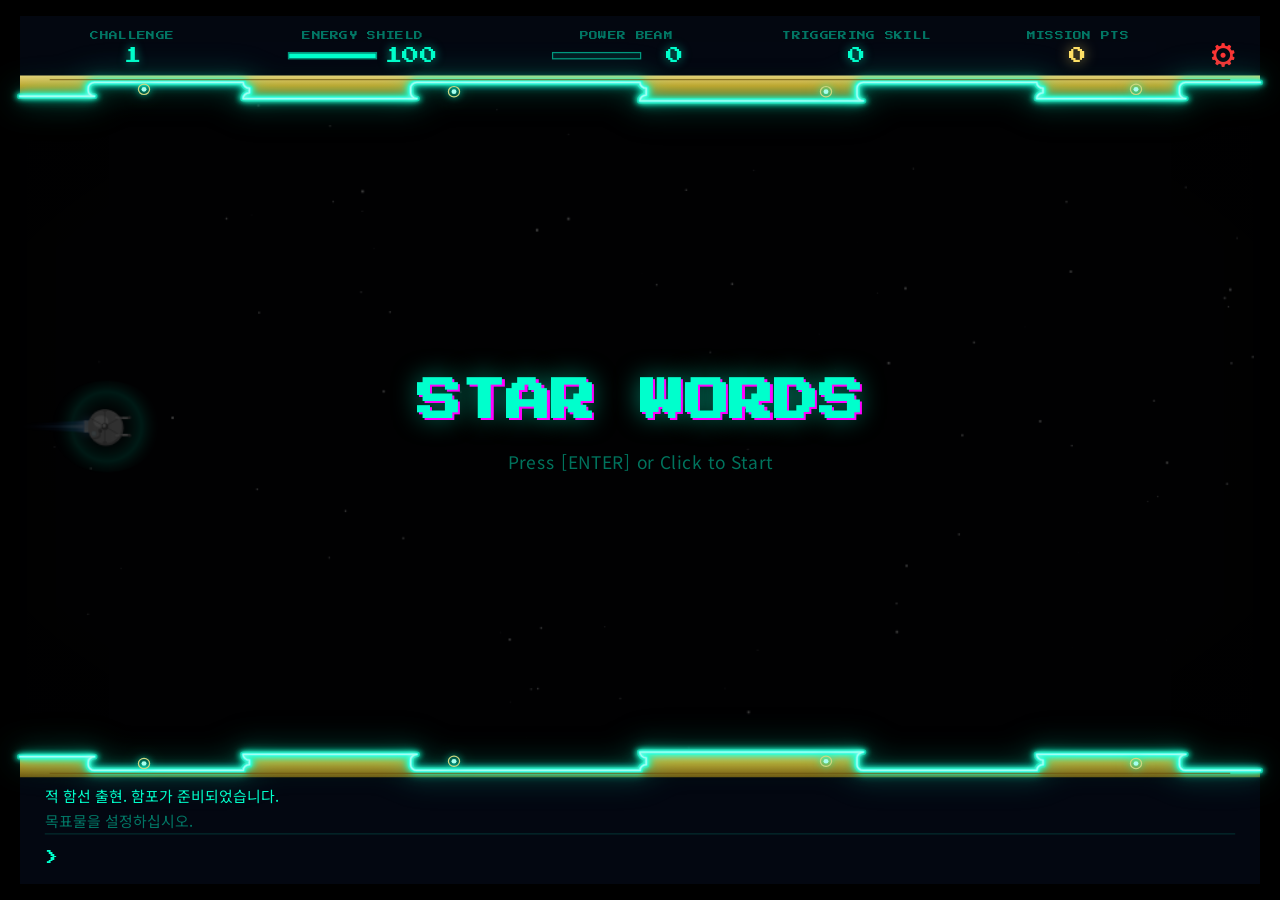
==== commit 6fc2e5b9: "feat: PWA 오프라인 지원과 설정창 INSTALL 버튼 추가 태블릿에서도 앱 셸·폰트를 캐시해 오프라인 실행이 가능하고, 설정에서 PWA를 설치할 수 있다.  Co-autho" ====
--- a/index.html
+++ b/index.html
@@ -3,9 +3,15 @@
 <head>
     <meta charset="UTF-8">
     <meta name="viewport" content="width=device-width, initial-scale=1.0">
+    <meta name="theme-color" content="#030308">
+    <meta name="apple-mobile-web-app-capable" content="yes">
+    <meta name="apple-mobile-web-app-status-bar-style" content="black-translucent">
+    <meta name="apple-mobile-web-app-title" content="STAR WORDS">
     <title>STAR WORDS: Space Typing Game</title>
+    <link rel="manifest" href="manifest.webmanifest">
+    <link rel="apple-touch-icon" href="icons/icon-192.png">
+    <link rel="icon" type="image/png" sizes="192x192" href="icons/icon-192.png">
     <link rel="stylesheet" href="style.css">
-    <link href="https://fonts.googleapis.com/css2?family=Press+Start+2P&family=Noto+Sans+KR:wght@400;700&display=swap" rel="stylesheet">
 </head>
 <body>
     <div id="viewport">
@@ -285,7 +291,11 @@
         <div class="modal-settings-footer">
             <div class="modal-settings-actions">
                 <button id="btn-save-settings" type="button">Deploy</button>
-                <p class="modal-hint">[ENTER] Deploy · [ESC] Close</p>
+                <p class="modal-hint" id="settings-hint">[ENTER] Deploy · [ESC] Close</p>
+            </div>
+            <div class="modal-settings-install">
+                <button id="btn-install-pwa" type="button" disabled>INSTALL</button>
+                <p class="modal-hint modal-install-hint" id="install-hint">Install for offline play on this device</p>
             </div>
         </div>
     </div>
--- a/style.css
+++ b/style.css
@@ -4,6 +4,31 @@
  * non-linear silhouette top & bottom only; third-person playfield stays open;
  * no outer rectangular bezel — black viewport reads as the full game screen.
  */
+
+@font-face {
+    font-family: 'Press Start 2P';
+    font-style: normal;
+    font-weight: 400;
+    font-display: swap;
+    src: url('fonts/press-start-2p.woff2') format('woff2');
+}
+
+@font-face {
+    font-family: 'Noto Sans KR';
+    font-style: normal;
+    font-weight: 400;
+    font-display: swap;
+    src: url('fonts/noto-sans-kr-400.woff2') format('woff2');
+}
+
+@font-face {
+    font-family: 'Noto Sans KR';
+    font-style: normal;
+    font-weight: 700;
+    font-display: swap;
+    src: url('fonts/noto-sans-kr-700.woff2') format('woff2');
+}
+
 :root {
     --bg-color: #030308;
     --hud-bg: rgba(4, 8, 18, 0.92);
@@ -648,6 +673,10 @@
 
 #modal-settings .modal-settings-footer {
     width: 100%;
+    display: flex;
+    flex-direction: column;
+    align-items: center;
+    gap: var(--settings-block-gap);
 }
 
 #modal-settings .modal-settings-actions {
@@ -664,6 +693,50 @@
 
 #modal-settings .modal-settings-actions .modal-hint {
     margin: 0 !important;
+}
+
+#modal-settings .modal-settings-install {
+    position: relative;
+    display: flex;
+    flex-direction: column;
+    align-items: center;
+    gap: var(--settings-hint-gap);
+    width: 100%;
+    padding-top: var(--settings-block-gap);
+}
+
+#modal-settings .modal-settings-install::before {
+    content: '';
+    position: absolute;
+    left: 0;
+    right: 0;
+    top: 0;
+    height: 1px;
+    background: var(--frame-bright);
+}
+
+#modal-settings .modal-settings-install button {
+    margin-top: 0;
+}
+
+#modal-settings .modal-settings-install #btn-install-pwa:disabled,
+#modal-settings .modal-settings-install #btn-install-pwa.is-installed {
+    opacity: 0.4;
+    cursor: default;
+    pointer-events: none;
+}
+
+#modal-settings .modal-settings-install #btn-install-pwa:disabled:hover,
+#modal-settings .modal-settings-install #btn-install-pwa.is-installed:hover {
+    background: transparent;
+    color: var(--text-primary);
+}
+
+#modal-settings .modal-settings-install .modal-install-hint {
+    margin: 0 !important;
+    font-size: 11px;
+    text-align: center;
+    line-height: 1.5;
 }
 
 .modal h2 {
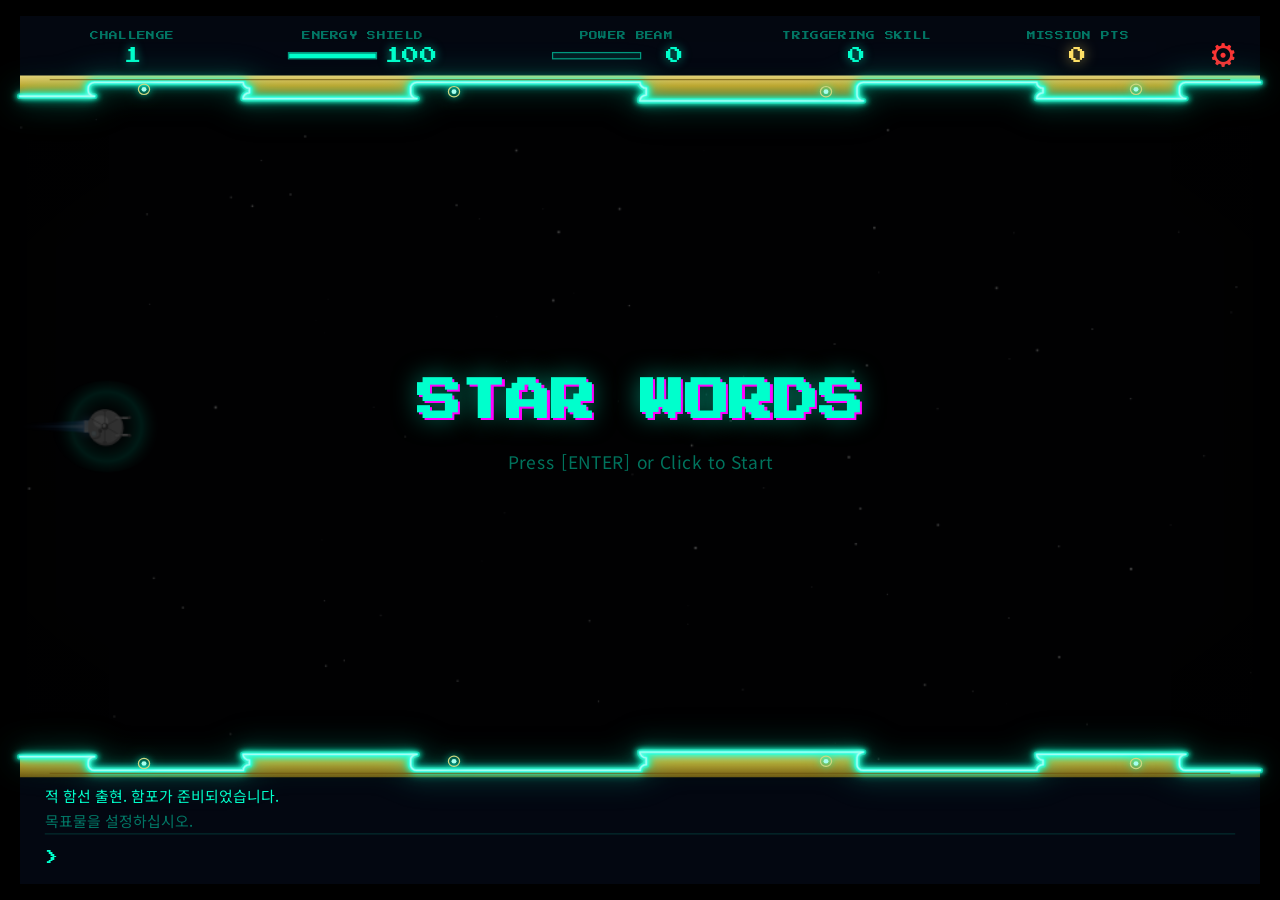
==== commit 9a7b8876: "feat: STAR WORDS 아이콘으로 SEO·PWA·웹 메타 통합 소셜/검색용 OG·JSON-LD·robots/sitemap과 favicon·maskable 아이콘을 적용한다." ====
--- a/index.html
+++ b/index.html
@@ -3,15 +3,68 @@
 <head>
     <meta charset="UTF-8">
     <meta name="viewport" content="width=device-width, initial-scale=1.0">
+    <title>STAR WORDS: Space Typing Game</title>
+    <meta name="description" content="우주 테마 타이핑 게임. 적 함선 위의 낱말을 정확히 입력해 격추하고, 초등 필수어휘·영어 어휘로 15개 챌린지를 돌파하세요.">
+    <meta name="keywords" content="STAR WORDS, 타이핑 게임, 타자 연습, 우주 게임, 초등 필수어휘, typing game">
+    <meta name="author" content="STAR WORDS">
+    <meta name="robots" content="index, follow">
+    <link rel="canonical" href="https://starwords.vercel.app/">
+
+    <!-- Open Graph -->
+    <meta property="og:type" content="website">
+    <meta property="og:site_name" content="STAR WORDS">
+    <meta property="og:locale" content="ko_KR">
+    <meta property="og:url" content="https://starwords.vercel.app/">
+    <meta property="og:title" content="STAR WORDS: Space Typing Game">
+    <meta property="og:description" content="우주 테마 타이핑 게임. 적 함선 위의 낱말을 입력해 격추하고 15개 챌린지를 돌파하세요.">
+    <meta property="og:image" content="https://starwords.vercel.app/icons/og-image.png">
+    <meta property="og:image:width" content="1200">
+    <meta property="og:image:height" content="630">
+    <meta property="og:image:alt" content="STAR WORDS 아이콘">
+
+    <!-- Twitter -->
+    <meta name="twitter:card" content="summary_large_image">
+    <meta name="twitter:title" content="STAR WORDS: Space Typing Game">
+    <meta name="twitter:description" content="우주 테마 타이핑 게임. 적 함선 위의 낱말을 입력해 격추하고 15개 챌린지를 돌파하세요.">
+    <meta name="twitter:image" content="https://starwords.vercel.app/icons/og-image.png">
+
+    <!-- PWA / theme -->
     <meta name="theme-color" content="#030308">
+    <meta name="mobile-web-app-capable" content="yes">
     <meta name="apple-mobile-web-app-capable" content="yes">
     <meta name="apple-mobile-web-app-status-bar-style" content="black-translucent">
     <meta name="apple-mobile-web-app-title" content="STAR WORDS">
-    <title>STAR WORDS: Space Typing Game</title>
     <link rel="manifest" href="manifest.webmanifest">
-    <link rel="apple-touch-icon" href="icons/icon-192.png">
-    <link rel="icon" type="image/png" sizes="192x192" href="icons/icon-192.png">
+
+    <!-- Icons -->
+    <link rel="icon" href="favicon.ico" sizes="any">
+    <link rel="icon" type="image/png" sizes="32x32" href="icons/favicon-32.png">
+    <link rel="icon" type="image/png" sizes="16x16" href="icons/favicon-16.png">
+    <link rel="apple-touch-icon" href="icons/apple-touch-icon.png">
+
     <link rel="stylesheet" href="style.css">
+
+    <script type="application/ld+json">
+    {
+      "@context": "https://schema.org",
+      "@type": "VideoGame",
+      "name": "STAR WORDS",
+      "alternateName": "STAR WORDS: Space Typing Game",
+      "description": "우주 테마 타이핑 게임. 적 함선 위의 낱말을 정확히 입력해 격추하고 15개 챌린지를 돌파하세요.",
+      "url": "https://starwords.vercel.app/",
+      "image": "https://starwords.vercel.app/icons/og-image.png",
+      "genre": ["Typing", "Arcade", "Educational"],
+      "gamePlatform": "Web Browser",
+      "applicationCategory": "GameApplication",
+      "operatingSystem": "Any",
+      "inLanguage": ["ko", "en"],
+      "offers": {
+        "@type": "Offer",
+        "price": "0",
+        "priceCurrency": "KRW"
+      }
+    }
+    </script>
 </head>
 <body>
     <div id="viewport">
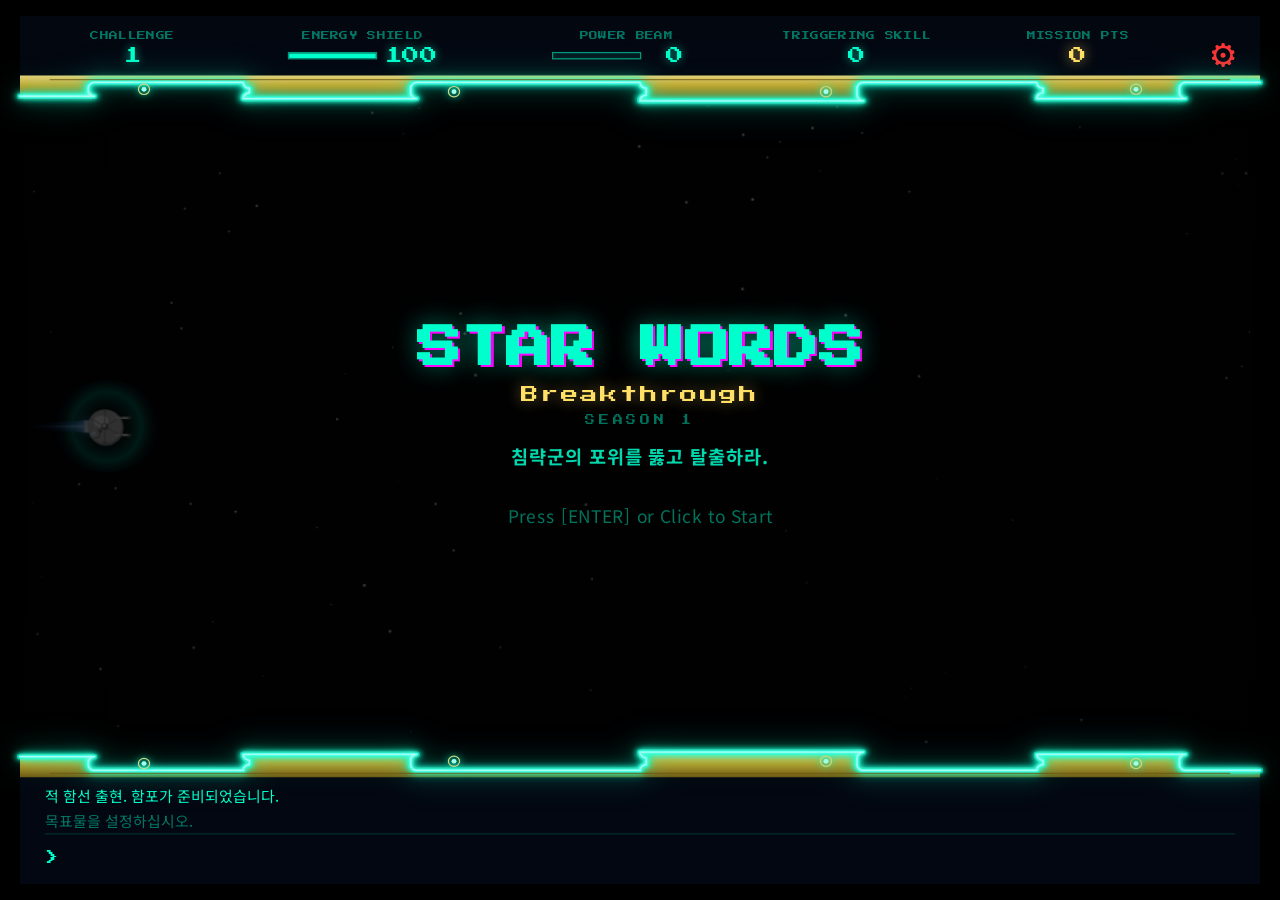
==== commit f5f0a614: "feat: Breakthrough 부제와 README INSTALL 안내 추가 시즌1 스토리에 맞춰 표시 타이틀을 정리하고, PWA 설치 챕터와 docs 비공개 처리를 반영한다. " ====
--- a/index.html
+++ b/index.html
@@ -3,9 +3,9 @@
 <head>
     <meta charset="UTF-8">
     <meta name="viewport" content="width=device-width, initial-scale=1.0">
-    <title>STAR WORDS: Space Typing Game</title>
-    <meta name="description" content="우주 테마 타이핑 게임. 적 함선 위의 낱말을 정확히 입력해 격추하고, 초등 필수어휘·영어 어휘로 15개 챌린지를 돌파하세요.">
-    <meta name="keywords" content="STAR WORDS, 타이핑 게임, 타자 연습, 우주 게임, 초등 필수어휘, typing game">
+    <title>STAR WORDS: Breakthrough</title>
+    <meta name="description" content="STAR WORDS: Breakthrough — Season 1. 침략군의 포위를 뚫고 탈출하는 우주 타이핑 게임. 적 함선 위의 낱말을 입력해 격추하고 15개 챌린지를 돌파하세요.">
+    <meta name="keywords" content="STAR WORDS, Breakthrough, 타이핑 게임, 타자 연습, 우주 게임, 초등 필수어휘, typing game">
     <meta name="author" content="STAR WORDS">
     <meta name="robots" content="index, follow">
     <link rel="canonical" href="https://starwords.vercel.app/">
@@ -15,17 +15,17 @@
     <meta property="og:site_name" content="STAR WORDS">
     <meta property="og:locale" content="ko_KR">
     <meta property="og:url" content="https://starwords.vercel.app/">
-    <meta property="og:title" content="STAR WORDS: Space Typing Game">
-    <meta property="og:description" content="우주 테마 타이핑 게임. 적 함선 위의 낱말을 입력해 격추하고 15개 챌린지를 돌파하세요.">
+    <meta property="og:title" content="STAR WORDS: Breakthrough">
+    <meta property="og:description" content="Season 1 — 침략군의 포위를 뚫고 탈출하라. 적 함선 위의 낱말을 입력해 격추하는 우주 타이핑 게임.">
     <meta property="og:image" content="https://starwords.vercel.app/icons/og-image.png">
     <meta property="og:image:width" content="1200">
     <meta property="og:image:height" content="630">
-    <meta property="og:image:alt" content="STAR WORDS 아이콘">
+    <meta property="og:image:alt" content="STAR WORDS: Breakthrough">
 
     <!-- Twitter -->
     <meta name="twitter:card" content="summary_large_image">
-    <meta name="twitter:title" content="STAR WORDS: Space Typing Game">
-    <meta name="twitter:description" content="우주 테마 타이핑 게임. 적 함선 위의 낱말을 입력해 격추하고 15개 챌린지를 돌파하세요.">
+    <meta name="twitter:title" content="STAR WORDS: Breakthrough">
+    <meta name="twitter:description" content="Season 1 — 침략군의 포위를 뚫고 탈출하라. 적 함선 위의 낱말을 입력해 격추하는 우주 타이핑 게임.">
     <meta name="twitter:image" content="https://starwords.vercel.app/icons/og-image.png">
 
     <!-- PWA / theme -->
@@ -48,9 +48,9 @@
     {
       "@context": "https://schema.org",
       "@type": "VideoGame",
-      "name": "STAR WORDS",
-      "alternateName": "STAR WORDS: Space Typing Game",
-      "description": "우주 테마 타이핑 게임. 적 함선 위의 낱말을 정확히 입력해 격추하고 15개 챌린지를 돌파하세요.",
+      "name": "STAR WORDS: Breakthrough",
+      "alternateName": ["STAR WORDS", "Breakthrough"],
+      "description": "Season 1 — 침략군의 포위를 뚫고 탈출하는 우주 타이핑 게임. 적 함선 위의 낱말을 입력해 격추하고 15개 챌린지를 돌파하세요.",
       "url": "https://starwords.vercel.app/",
       "image": "https://starwords.vercel.app/icons/og-image.png",
       "genre": ["Typing", "Arcade", "Educational"],
@@ -179,7 +179,10 @@
             </div>
             <div id="start-overlay" class="overlay">
                 <h1>STAR WORDS</h1>
-                <p>Press [ENTER] or Click to Start</p>
+                <p class="title-subtitle">Breakthrough</p>
+                <p class="title-season">Season 1</p>
+                <p class="title-tagline">침략군의 포위를 뚫고 탈출하라.</p>
+                <p class="title-prompt">Press [ENTER] or Click to Start</p>
             </div>
             <div id="pause-overlay" class="overlay hidden">
                 <h1>PAUSED</h1>
--- a/style.css
+++ b/style.css
@@ -351,10 +351,44 @@
 
 .overlay h1 {
     font-size: 36px;
-    margin-bottom: 20px;
+    margin-bottom: 12px;
     color: var(--text-primary);
     text-shadow: 2px 2px 0px #ff00ff, 0 0 20px rgba(0, 255, 204, 0.5);
     font-family: var(--font-pixel);
+}
+
+#start-overlay .title-subtitle {
+    margin: 0 0 10px;
+    font-family: var(--font-pixel);
+    font-size: 14px;
+    letter-spacing: 2px;
+    color: var(--text-mission-points);
+    text-shadow: 0 0 12px rgba(255, 224, 102, 0.45);
+}
+
+#start-overlay .title-season {
+    margin: 0 0 14px;
+    font-family: var(--font-pixel);
+    font-size: 8px;
+    letter-spacing: 3px;
+    color: var(--text-dim);
+    text-transform: uppercase;
+}
+
+#start-overlay .title-tagline {
+    margin: 0 0 28px;
+    font-family: var(--font-kr);
+    font-size: 15px;
+    font-weight: 700;
+    letter-spacing: 0.5px;
+    color: rgba(0, 255, 204, 0.85);
+}
+
+#start-overlay .title-prompt {
+    margin: 0;
+    color: var(--text-dim);
+    font-size: 14px;
+    letter-spacing: 0.5px;
 }
 
 .overlay p {
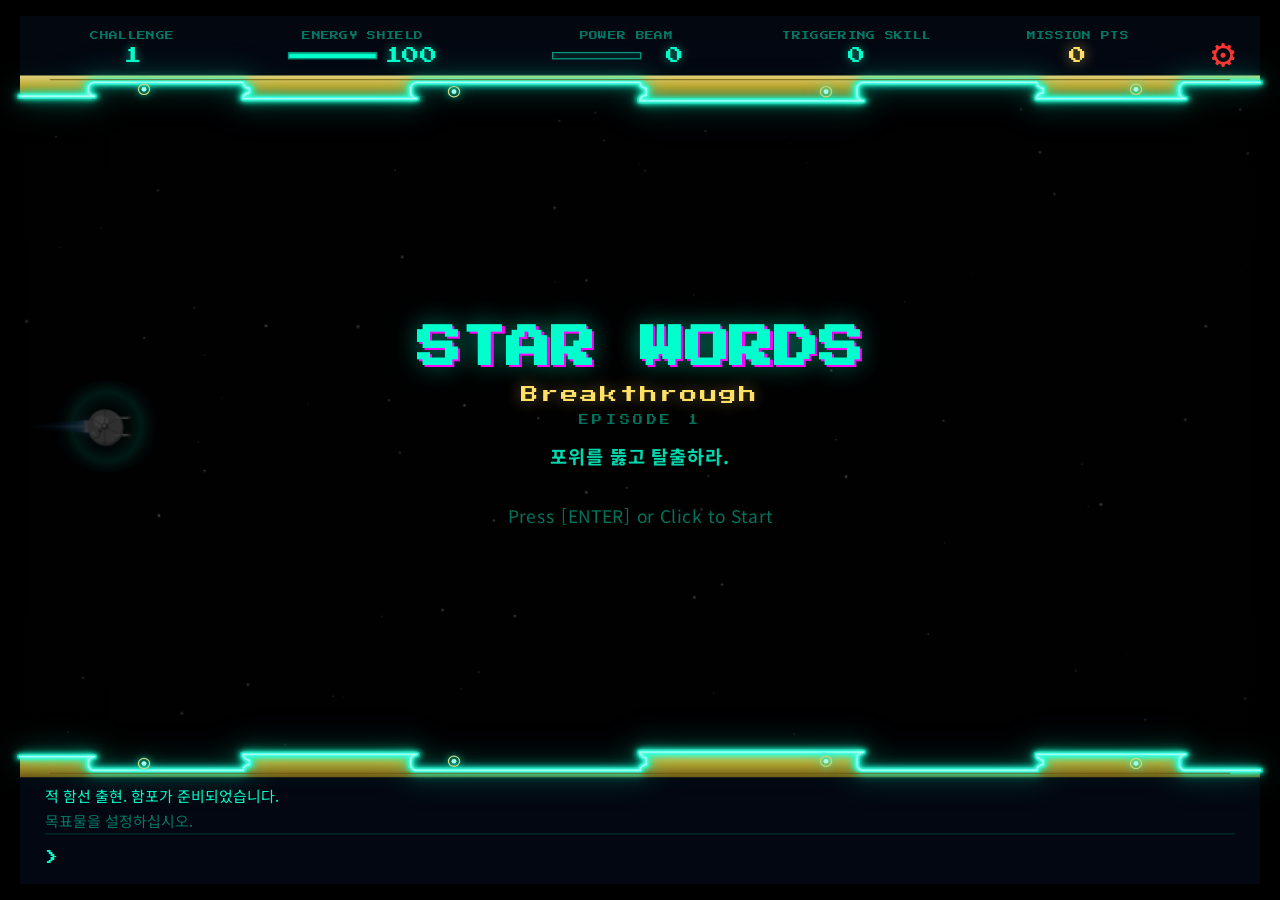
==== commit d1add9b0: "fix: SEO·타이틀 문구에서 침략군 설정 표현 제거 description과 시작 화면 카피를 현재 스토리 톤에 맞게 정리한다.  Co-authored-by: Cursor <cu" ====
--- a/index.html
+++ b/index.html
@@ -4,7 +4,7 @@
     <meta charset="UTF-8">
     <meta name="viewport" content="width=device-width, initial-scale=1.0">
     <title>STAR WORDS: Breakthrough</title>
-    <meta name="description" content="STAR WORDS: Breakthrough — Season 1. 침략군의 포위를 뚫고 탈출하는 우주 타이핑 게임. 적 함선 위의 낱말을 입력해 격추하고 15개 챌린지를 돌파하세요.">
+    <meta name="description" content="STAR WORDS. 우주전쟁 배경의 슈팅게임과 결합된 타자연습 게임. 적 함선 위의 낱말을 입력해 격추하고 15개 챌린지로 포위망을 돌파하세요.">
     <meta name="keywords" content="STAR WORDS, Breakthrough, 타이핑 게임, 타자 연습, 우주 게임, 초등 필수어휘, typing game">
     <meta name="author" content="STAR WORDS">
     <meta name="robots" content="index, follow">
@@ -16,7 +16,7 @@
     <meta property="og:locale" content="ko_KR">
     <meta property="og:url" content="https://starwords.vercel.app/">
     <meta property="og:title" content="STAR WORDS: Breakthrough">
-    <meta property="og:description" content="Season 1 — 침략군의 포위를 뚫고 탈출하라. 적 함선 위의 낱말을 입력해 격추하는 우주 타이핑 게임.">
+    <meta property="og:description" content="STAR WORDS. 우주전쟁 배경의 슈팅게임과 결합된 타자연습 게임. 적 함선 위의 낱말을 입력해 격추하고 15개 챌린지로 포위망을 돌파하세요.">
     <meta property="og:image" content="https://starwords.vercel.app/icons/og-image.png">
     <meta property="og:image:width" content="1200">
     <meta property="og:image:height" content="630">
@@ -25,7 +25,7 @@
     <!-- Twitter -->
     <meta name="twitter:card" content="summary_large_image">
     <meta name="twitter:title" content="STAR WORDS: Breakthrough">
-    <meta name="twitter:description" content="Season 1 — 침략군의 포위를 뚫고 탈출하라. 적 함선 위의 낱말을 입력해 격추하는 우주 타이핑 게임.">
+    <meta name="twitter:description" content="STAR WORDS. 우주전쟁 배경의 슈팅게임과 결합된 타자연습 게임. 적 함선 위의 낱말을 입력해 격추하고 15개 챌린지로 포위망을 돌파하세요.">
     <meta name="twitter:image" content="https://starwords.vercel.app/icons/og-image.png">
 
     <!-- PWA / theme -->
@@ -50,7 +50,7 @@
       "@type": "VideoGame",
       "name": "STAR WORDS: Breakthrough",
       "alternateName": ["STAR WORDS", "Breakthrough"],
-      "description": "Season 1 — 침략군의 포위를 뚫고 탈출하는 우주 타이핑 게임. 적 함선 위의 낱말을 입력해 격추하고 15개 챌린지를 돌파하세요.",
+      "description": "STAR WORDS. 우주전쟁 배경의 슈팅게임과 결합된 타자연습 게임. 적 함선 위의 낱말을 입력해 격추하고 15개 챌린지로 포위망을 돌파하세요.",
       "url": "https://starwords.vercel.app/",
       "image": "https://starwords.vercel.app/icons/og-image.png",
       "genre": ["Typing", "Arcade", "Educational"],
@@ -180,8 +180,8 @@
             <div id="start-overlay" class="overlay">
                 <h1>STAR WORDS</h1>
                 <p class="title-subtitle">Breakthrough</p>
-                <p class="title-season">Season 1</p>
-                <p class="title-tagline">침략군의 포위를 뚫고 탈출하라.</p>
+                <p class="title-season">Episode 1</p>
+                <p class="title-tagline">포위를 뚫고 탈출하라.</p>
                 <p class="title-prompt">Press [ENTER] or Click to Start</p>
             </div>
             <div id="pause-overlay" class="overlay hidden">
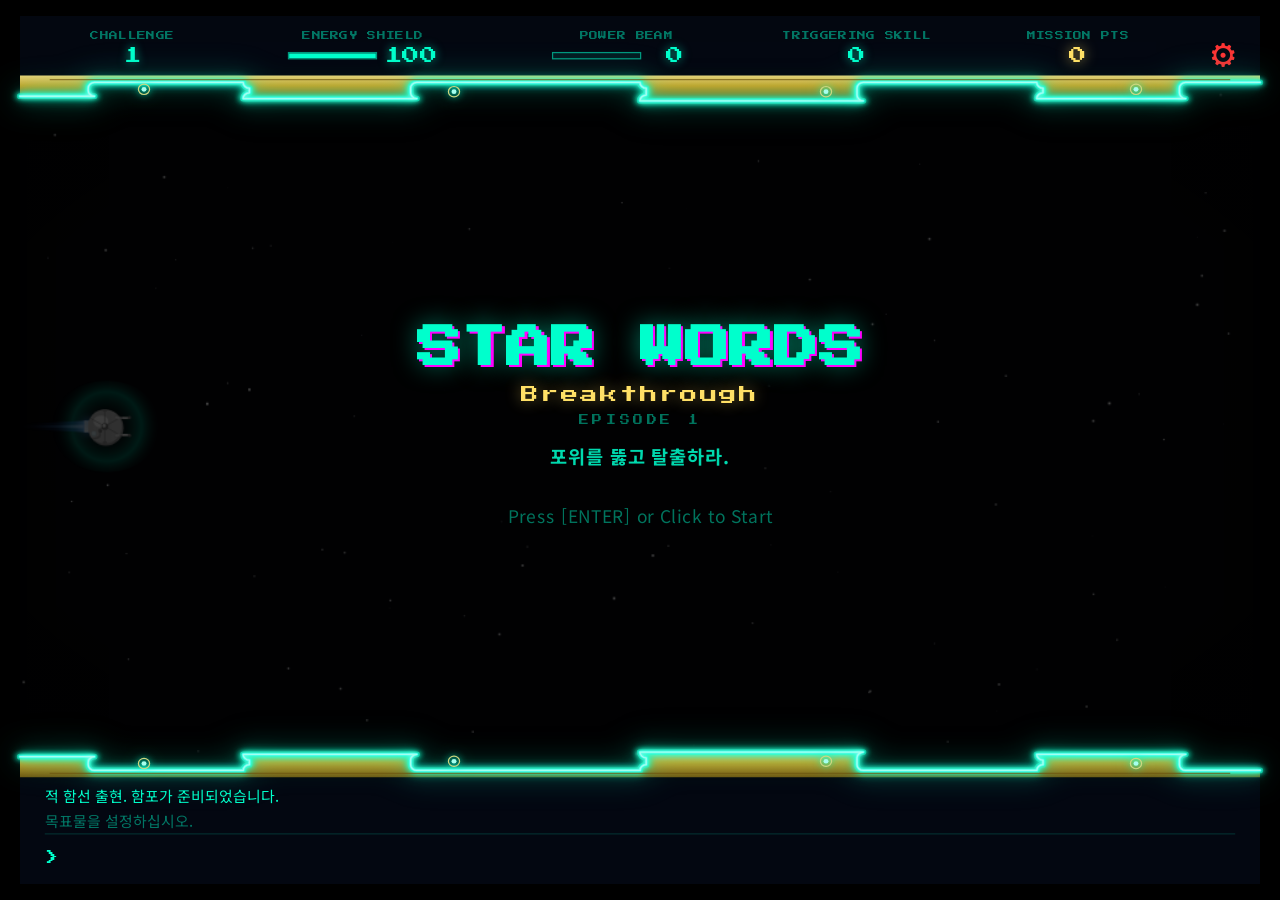
==== commit 426b55c6: "style: 클리어 보드 정렬과 라벨 콜론을 정리한다 챌린지 클리어를 좌·우 점수 보드로 맞추고, UI 라벨의 불필요한 콜론을 제거한다.  Co-authored-by: Cursor" ====
--- a/index.html
+++ b/index.html
@@ -266,7 +266,7 @@
             <div id="console-msg-1">적 함선 출현. 함포가 준비되었습니다.</div>
             <div id="console-msg-2">
                 <span id="console-msg-2-text">목표물을 설정하십시오.</span>
-                <span id="beam-code-label" class="beam-code-label hidden">POWER BEAM CODE :</span>
+                <span id="beam-code-label" class="beam-code-label hidden">POWER BEAM CODE</span>
                 <span id="beam-code-text" class="beam-code-text hidden"></span>
             </div>
             <div class="input-container">
@@ -278,9 +278,22 @@
     <!-- Modals -->
     <div id="modal-challenge-clear" class="modal hidden">
         <h2>Challenge Clear</h2>
-        <p>Ships Destroyed: <span id="clear-ships">0</span> x 100</p>
-        <p>Power Beam Fired: <span id="clear-beams">0</span> x 1000</p>
-        <p>Mission Points: <span id="clear-mission-points">0</span></p>
+        <div class="game-over-scores">
+            <div class="score-row">
+                <span class="score-label">Ships Destroyed</span>
+                <span class="score-value"><span id="clear-ships">0</span> x 100</span>
+            </div>
+            <div class="score-row">
+                <span class="score-label">Power Beam Fired</span>
+                <span class="score-value"><span id="clear-beams">0</span> x 1000</span>
+            </div>
+            <div class="score-highlights">
+                <div class="score-box">
+                    <span class="score-label">Mission Points</span>
+                    <span class="score-value" id="clear-mission-points">0</span>
+                </div>
+            </div>
+        </div>
         <button id="btn-next-challenge">Next Challenge</button>
         <p class="modal-hint">Press [ENTER] or click button to continue</p>
     </div>
@@ -322,18 +335,18 @@
         </div>
         <div class="modal-settings-fields">
             <label>
-                <span>Callsign:</span>
+                <span>Callsign</span>
                 <input type="text" id="setting-name" value="Player">
             </label>
             <label>
-                <span>Comms Language:</span>
+                <span>Comms Language</span>
                 <select id="setting-lang">
                     <option value="ko">한글</option>
                     <option value="en">English</option>
                 </select>
             </label>
             <label id="grade-field">
-                <span>Grade:</span>
+                <span>Grade</span>
                 <select id="setting-grade">
                     <option value="1">1</option>
                     <option value="2">2</option>
--- a/style.css
+++ b/style.css
@@ -51,6 +51,7 @@
     --text-dim: rgba(0, 255, 204, 0.45);
     --text-alert: #ff3366;
     --text-mission-points: #ffe066;
+    --text-keystrokes: #c8ff3d;
     --beam-blue: #0032ff;
     --beam-cyan: #00ffff;
     --beam-core: #e6ffff;
@@ -800,12 +801,14 @@
     font-size: 12px;
 }
 
-#modal-game-over {
+#modal-game-over,
+#modal-challenge-clear {
     min-width: 380px;
     padding: 28px 36px 24px;
 }
 
-#modal-game-over h2 {
+#modal-game-over h2,
+#modal-challenge-clear h2 {
     margin-bottom: 22px;
 }
 
@@ -913,9 +916,41 @@
     font-size: 10px;
     color: var(--text-mission-points);
     flex-shrink: 0;
-}
-
-#modal-game-over #btn-restart {
+    white-space: nowrap;
+}
+
+#scoreboard-list .rank-score-points,
+#scoreboard-list .rank-score-dot {
+    color: var(--text-mission-points);
+}
+
+#scoreboard-list .rank-score-keys {
+    color: var(--text-keystrokes);
+    text-shadow:
+        0 0 4px #c8ff3d,
+        0 0 10px rgba(180, 255, 40, 0.95),
+        0 0 18px rgba(150, 255, 0, 0.55);
+}
+
+#scoreboard-list li.current-score .rank-score,
+#scoreboard-list li.current-score .rank-score-points,
+#scoreboard-list li.current-score .rank-score-dot {
+    color: var(--text-mission-points);
+    text-shadow: none;
+    animation: none;
+}
+
+#scoreboard-list li.current-score .rank-score-keys {
+    color: var(--text-keystrokes);
+    text-shadow:
+        0 0 4px #c8ff3d,
+        0 0 10px rgba(180, 255, 40, 0.95),
+        0 0 18px rgba(150, 255, 0, 0.55);
+    animation: none;
+}
+
+#modal-game-over #btn-restart,
+#modal-challenge-clear #btn-next-challenge {
     margin-top: 18px;
 }
 
@@ -980,8 +1015,7 @@
     color: var(--beam-cyan);
 }
 
-li.current-score .rank-name,
-li.current-score .rank-score {
+li.current-score .rank-name {
     color: var(--beam-cyan);
     text-shadow:
         0 0 6px var(--beam-blue),
